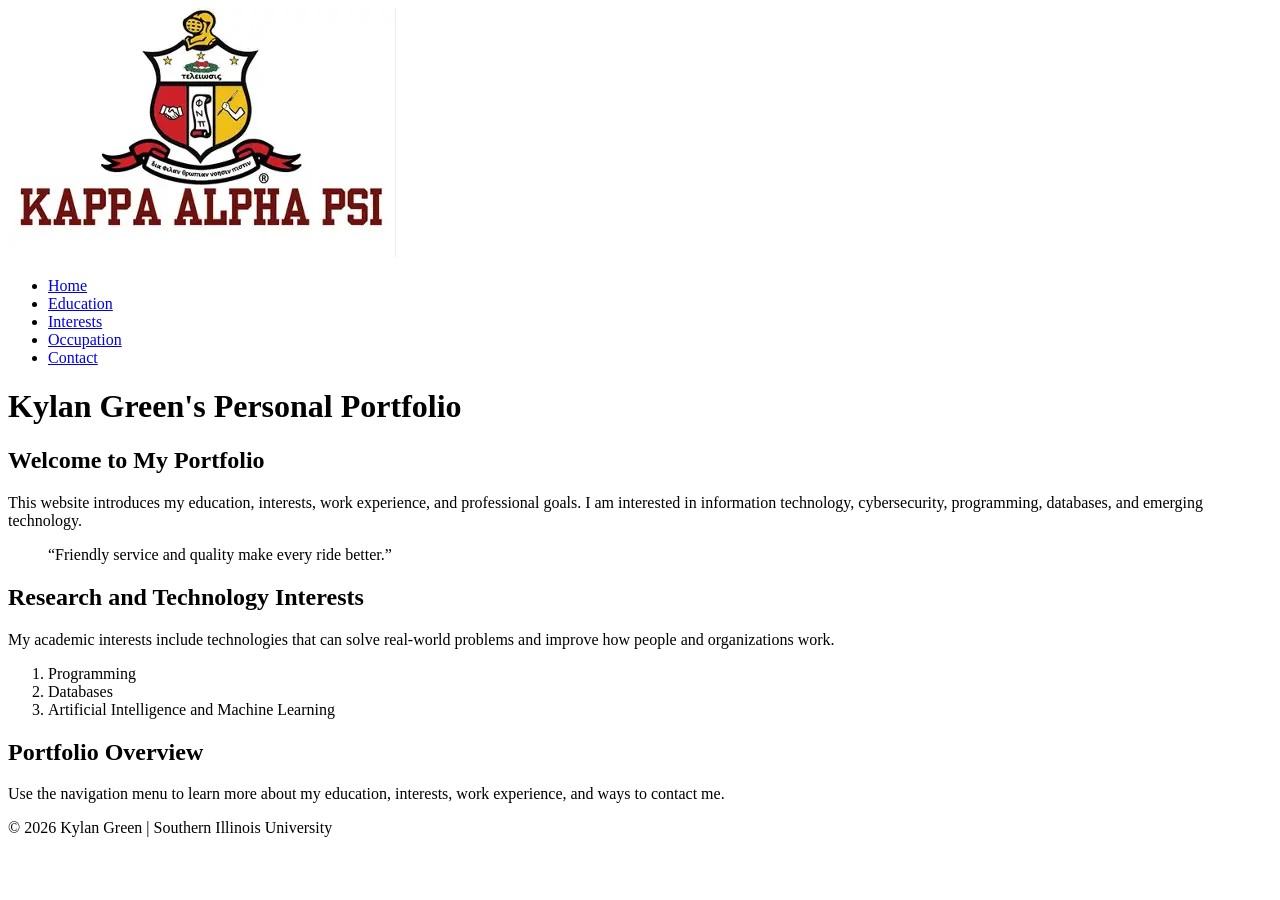
==== index.htm @ e51d49d7 "Add files via upload" ====
<!DOCTYPE html>
<!--
    Kylan Green Personal Portfolio
    Date Developed: 09-24-26
    Date Tested: 09-24-26
    Southern Illinois University
-->
<html lang="en">
<head>
    <meta charset="utf-8">
    <meta name="description" content="Kylan Green personal portfolio">
    <meta name="keywords" content="Kylan Green, portfolio, education, interests, work experience">
    <title>Kylan Green | Personal Portfolio</title>
    <link rel="stylesheet" href="style/main.css">
        <link rel="stylesheet" href="style/slicknav.css">
        <meta name="viewport" content="width=device-width, initial-scale=1.0">
        <script src="https://code.jquery.com/jquery-3.7.1.min.js"></script>
        <script src="js/jquery.slicknav.min.js"></script>
        <script>
            $(function () {
                $('#nav_menu').slicknav({
                    prependTo: '#mobile_menu',
                    label: 'MENU',
                    closeOnClick: true
                });
            });
        </script>
</head>
<body>
    <header class="site-header">
        <img class="portfolio-image" src="images/Kapsi.webp" alt="Kappa Alpha Psi graphic">
    </header>
    <nav id="mobile_menu"></nav>
        <nav id="nav_menu" aria-label="Main navigation">
            <ul>
                <li><a href="index.htm" class="current">Home</a></li>
                <li><a href="education.htm">Education</a></li>
                <li><a href="interests.htm">Interests</a></li>
                <li><a href="occupation.htm">Occupation</a></li>
                <li><a href="contact.htm">Contact</a></li>
            </ul>
        </nav>
    <!-- Portfolio navigation -->
<!-- Main page content -->
<!-- Supporting information -->
<!-- Lab 2 and Lab 3 requirements -->
    <main class="page-content">
        <h1>Kylan Green's Personal Portfolio</h1>
        <h2>Welcome to My Portfolio</h2>
        <p>This website introduces my education, interests, work experience, and professional goals. I am interested in information technology, cybersecurity, programming, databases, and emerging technology.</p>
        <blockquote>“Friendly service and quality make every ride better.”</blockquote>
        <section class="card">
            <h2>Research and Technology Interests</h2>
            <p>My academic interests include technologies that can solve real-world problems and improve how people and organizations work.</p>
            <ol>
                <li>Programming</li>
                <li>Databases</li>
                <li>Artificial Intelligence and Machine Learning</li>
            </ol>
        </section>
        <section class="card">
            <h2>Portfolio Overview</h2>
            <p>Use the navigation menu to learn more about my education, interests, work experience, and ways to contact me.</p>
        </section>
    </main>
    <footer>
        <p>&copy; 2026 Kylan Green | Southern Illinois University</p>
    </footer>
</body>
</html>
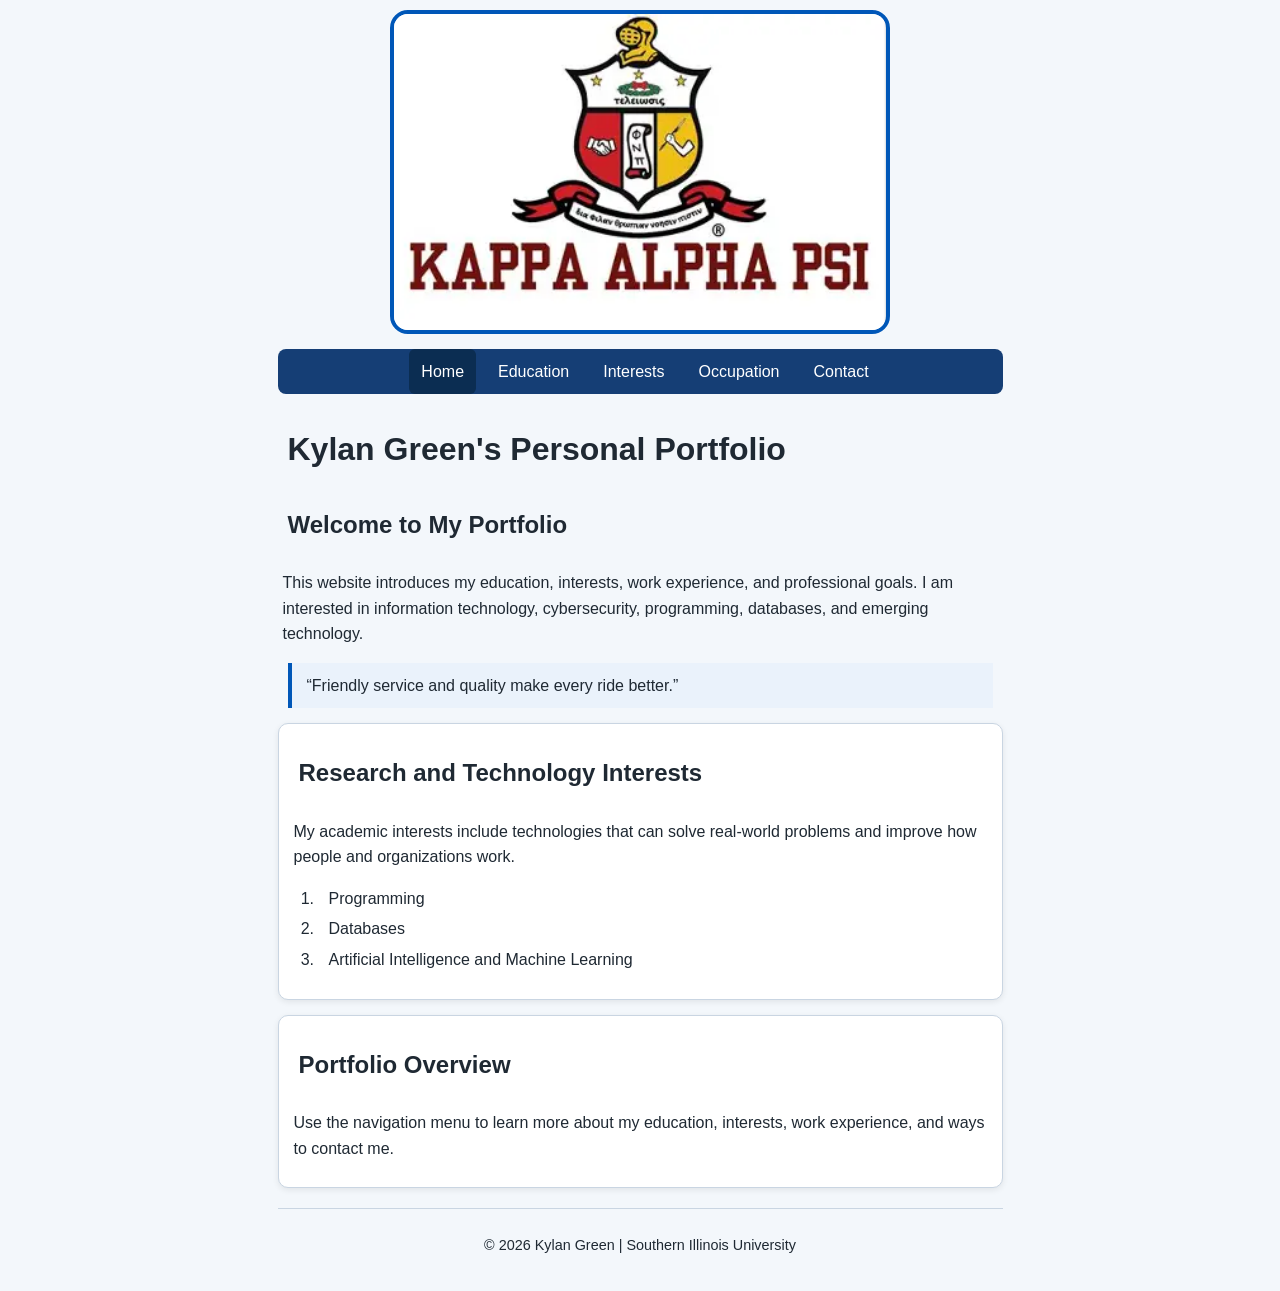
==== commit 00753fdc: "Update index.htm" ====
--- a/index.htm
+++ b/index.htm
@@ -10,6 +10,7 @@
     <meta charset="utf-8">
     <meta name="description" content="Kylan Green personal portfolio">
     <meta name="keywords" content="Kylan Green, portfolio, education, interests, work experience">
+    <link rel="icon" href="images/favicon.ico" type="image/x-icon">
     <title>Kylan Green | Personal Portfolio</title>
     <link rel="stylesheet" href="style/main.css">
         <link rel="stylesheet" href="style/slicknav.css">
--- a/style/main.css
+++ b/style/main.css
@@ -0,0 +1,166 @@
+/*
+    Kylan Green Personal Portfolio - Main CSS
+    Date Developed: 09-24-26
+    Date Tested: 09-24-26
+    Lab 2 and Lab 3 external style sheet
+*/
+
+/* Basic page layout and Lab 2 box-model requirements */
+* { box-sizing: border-box; }
+
+html { font-size: 100%; }
+
+body {
+    width: 725px;
+    max-width: calc(100% - 20px);
+    margin: 10px;
+    padding: 0;
+    margin-left: auto;
+    margin-right: auto;
+    background: #f3f7fb;
+    color: #1f2933;
+    font-family: Arial, Helvetica, sans-serif;
+    line-height: 1.6;
+}
+
+h1, h2, h3 {
+    padding: 10px;
+    margin: 10px 0;
+}
+
+p {
+    padding-left: 5px;
+    padding-right: 5px;
+}
+
+ul, ol {
+    padding-left: 30px;
+}
+
+li {
+    padding-left: 10px;
+    margin-bottom: 5px;
+}
+
+a { color: #0047ab; }
+a:hover, a:focus { text-decoration: none; }
+
+/* Lab 2 image border and position requirement; only the original portfolio image uses this class. */
+.portfolio-image {
+    display: block;
+    width: min(500px, 100%);
+    height: auto;
+    position: relative;
+    left: 0;
+    border: 4px solid #0057b8;
+    border-radius: 18px;
+    margin: 0 auto 15px;
+}
+
+.site-header {
+    text-align: center;
+}
+
+/* Desktop navigation */
+#mobile_menu { display: none; }
+
+#nav_menu {
+    background: #153e75;
+    border-radius: 8px;
+    margin: 10px 0 20px;
+}
+
+#nav_menu ul {
+    display: flex;
+    justify-content: center;
+    flex-wrap: wrap;
+    list-style: none;
+    margin: 0;
+    padding: 0;
+}
+
+#nav_menu li {
+    padding-left: 10px;
+    margin: 0;
+}
+
+#nav_menu a {
+    display: block;
+    color: white;
+    text-decoration: none;
+    padding: 10px 12px;
+}
+
+#nav_menu a:hover, #nav_menu a:focus, #nav_menu a.current {
+    background: #0b2d52;
+    border-radius: 6px;
+}
+
+.page-content {
+    width: 100%;
+}
+
+.card {
+    background: white;
+    border: 1px solid #c9d5e2;
+    border-radius: 10px;
+    padding: 10px;
+    margin: 15px 0;
+    box-shadow: 0 2px 6px rgba(0,0,0,.08);
+}
+
+blockquote {
+    margin: 15px 10px;
+    padding: 10px 15px;
+    border-left: 4px solid #0057b8;
+    background: #eaf2fb;
+}
+
+/* Lab 2 two-column layout without CSS Grid */
+.two-column {
+    display: flex;
+    align-items: stretch;
+    gap: 20px;
+}
+
+.column {
+    flex: 1 1 0;
+    min-width: 0;
+}
+
+footer {
+    margin-top: 20px;
+    padding: 10px;
+    text-align: center;
+    border-top: 1px solid #c9d5e2;
+    font-size: .9rem;
+}
+
+/* Lab 3 responsive design: four media queries, using fluid/flexible layout. */
+@media screen and (max-width: 900px) {
+    body { width: 100%; max-width: calc(100% - 20px); }
+    .portfolio-image { width: min(450px, 100%); }
+}
+
+@media screen and (max-width: 700px) {
+    #nav_menu { display: none; }
+    #mobile_menu { display: block; }
+    .two-column { flex-direction: column; gap: 0; }
+    .column { width: 100%; }
+}
+
+@media screen and (max-width: 550px) {
+    body { max-width: calc(100% - 16px); margin: 8px; }
+    h1 { font-size: 1.7rem; }
+    h2 { font-size: 1.25rem; }
+    .portfolio-image { width: 100%; }
+    .card { margin: 10px 0; }
+}
+
+@media screen and (max-width: 400px) {
+    body { max-width: calc(100% - 12px); margin: 6px; }
+    h1, h2, h3 { padding: 10px 6px; }
+    p { padding-left: 5px; padding-right: 5px; }
+    .card { padding: 8px; }
+    footer { font-size: .8rem; }
+}
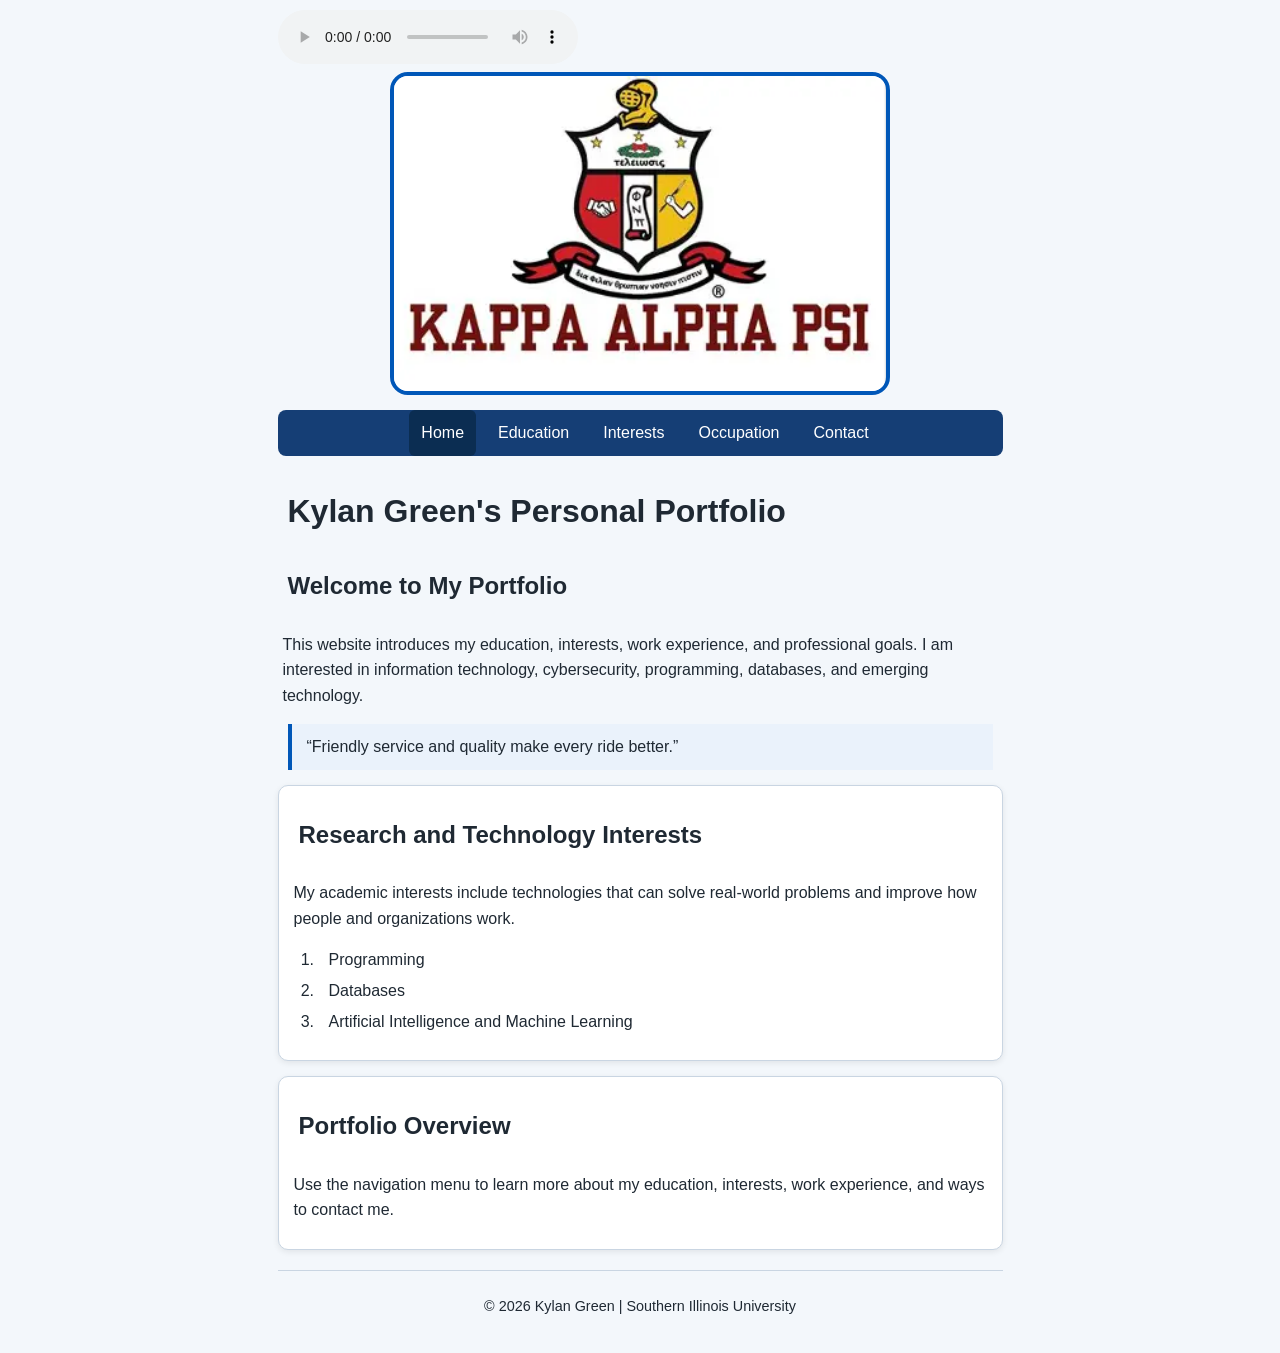
==== commit 7168c3e8: "Update index.htm" ====
--- a/index.htm
+++ b/index.htm
@@ -28,9 +28,19 @@
         </script>
 </head>
 <body>
+    
+<audio autoplay loop controls>
+    <source src="audio/background.mp3" type="audio/mpeg">
+    Your browser does not support audio playback.
+</audio>
+
     <header class="site-header">
-        <img class="portfolio-image" src="images/Kapsi.webp" alt="Kappa Alpha Psi graphic">
-    </header>
+    <img class="portfolio-image"
+         src="images/Kapsi.webp"
+         alt="Kappa Alpha Psi graphic"
+         onmouseover="this.src='images/Kapsi-hover.webp'"
+         onmouseout="this.src='images/Kapsi.webp'">
+</header>
     <nav id="mobile_menu"></nav>
         <nav id="nav_menu" aria-label="Main navigation">
             <ul>
--- a/style/main.css
+++ b/style/main.css
@@ -116,17 +116,33 @@
     background: #eaf2fb;
 }
 
-/* Lab 2 two-column layout without CSS Grid */
+
+/* Interests page: two columns on desktop */
 .two-column {
     display: flex;
+    flex-direction: row;
     align-items: stretch;
     gap: 20px;
 }
 
 .column {
-    flex: 1 1 0;
+    flex: 1 1 50%;
     min-width: 0;
 }
+
+/* Stack the columns on mobile */
+@media screen and (max-width: 700px) {
+    .two-column {
+        flex-direction: column;
+        gap: 0;
+    }
+
+    .column {
+        flex: 1 1 100%;
+        width: 100%;
+    }
+}
+
 
 footer {
     margin-top: 20px;
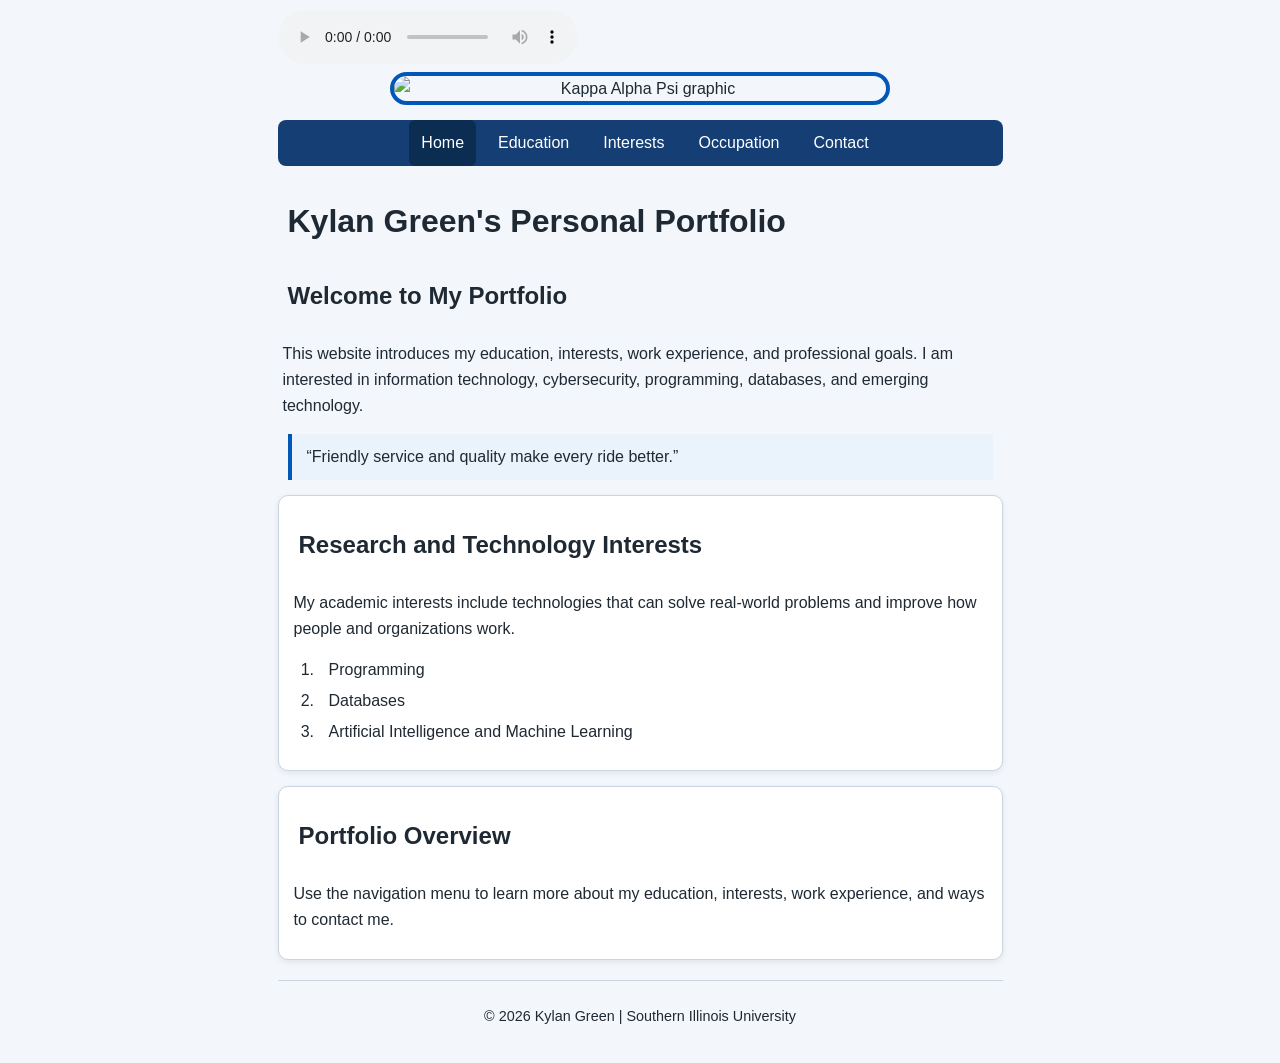
==== commit 7c3e5a3c: "Update index.htm" ====
--- a/index.htm
+++ b/index.htm
@@ -34,13 +34,15 @@
     Your browser does not support audio playback.
 </audio>
 
-    <header class="site-header">
+    
+<header class="site-header">
     <img class="portfolio-image"
-         src="images/Kapsi.webp"
+         src="https://raw.githubusercontent.com/KylanGreen2/KylanGreen2.github.io/main/images/Kapsi.webp"
          alt="Kappa Alpha Psi graphic"
-         onmouseover="this.src='images/Kapsi-hover.webp'"
-         onmouseout="this.src='images/Kapsi.webp'">
+         onmouseenter="this.src='https://raw.githubusercontent.com/KylanGreen2/KylanGreen2.github.io/main/images/Kapsi-hover.webp'"
+         onmouseleave="this.src='https://raw.githubusercontent.com/KylanGreen2/KylanGreen2.github.io/main/images/Kapsi.webp'">
 </header>
+
     <nav id="mobile_menu"></nav>
         <nav id="nav_menu" aria-label="Main navigation">
             <ul>
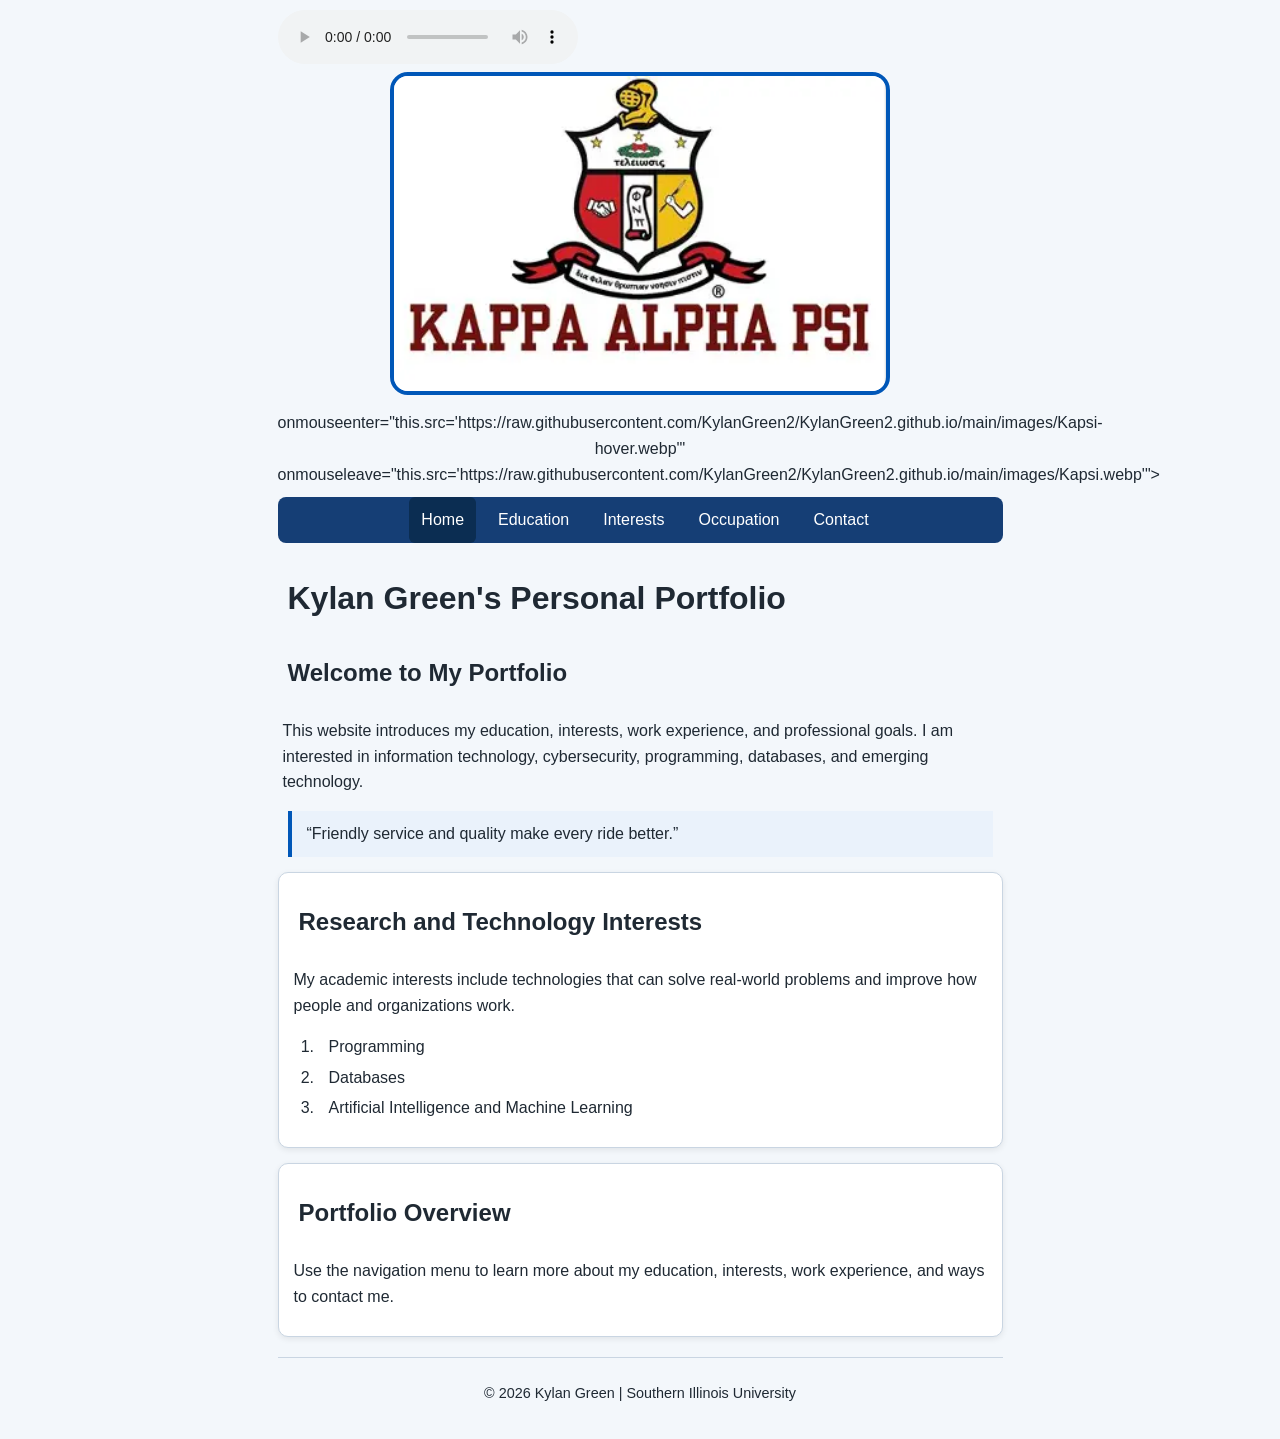
==== commit 36edff42: "Update index.htm" ====
--- a/index.htm
+++ b/index.htm
@@ -36,9 +36,9 @@
 
     
 <header class="site-header">
-    <img class="portfolio-image"
-         src="https://raw.githubusercontent.com/KylanGreen2/KylanGreen2.github.io/main/images/Kapsi.webp"
-         alt="Kappa Alpha Psi graphic"
+<img class="portfolio-image"
+     src="images/Kapsi.webp"
+     alt="Kappa Alpha Psi graphic">
          onmouseenter="this.src='https://raw.githubusercontent.com/KylanGreen2/KylanGreen2.github.io/main/images/Kapsi-hover.webp'"
          onmouseleave="this.src='https://raw.githubusercontent.com/KylanGreen2/KylanGreen2.github.io/main/images/Kapsi.webp'">
 </header>
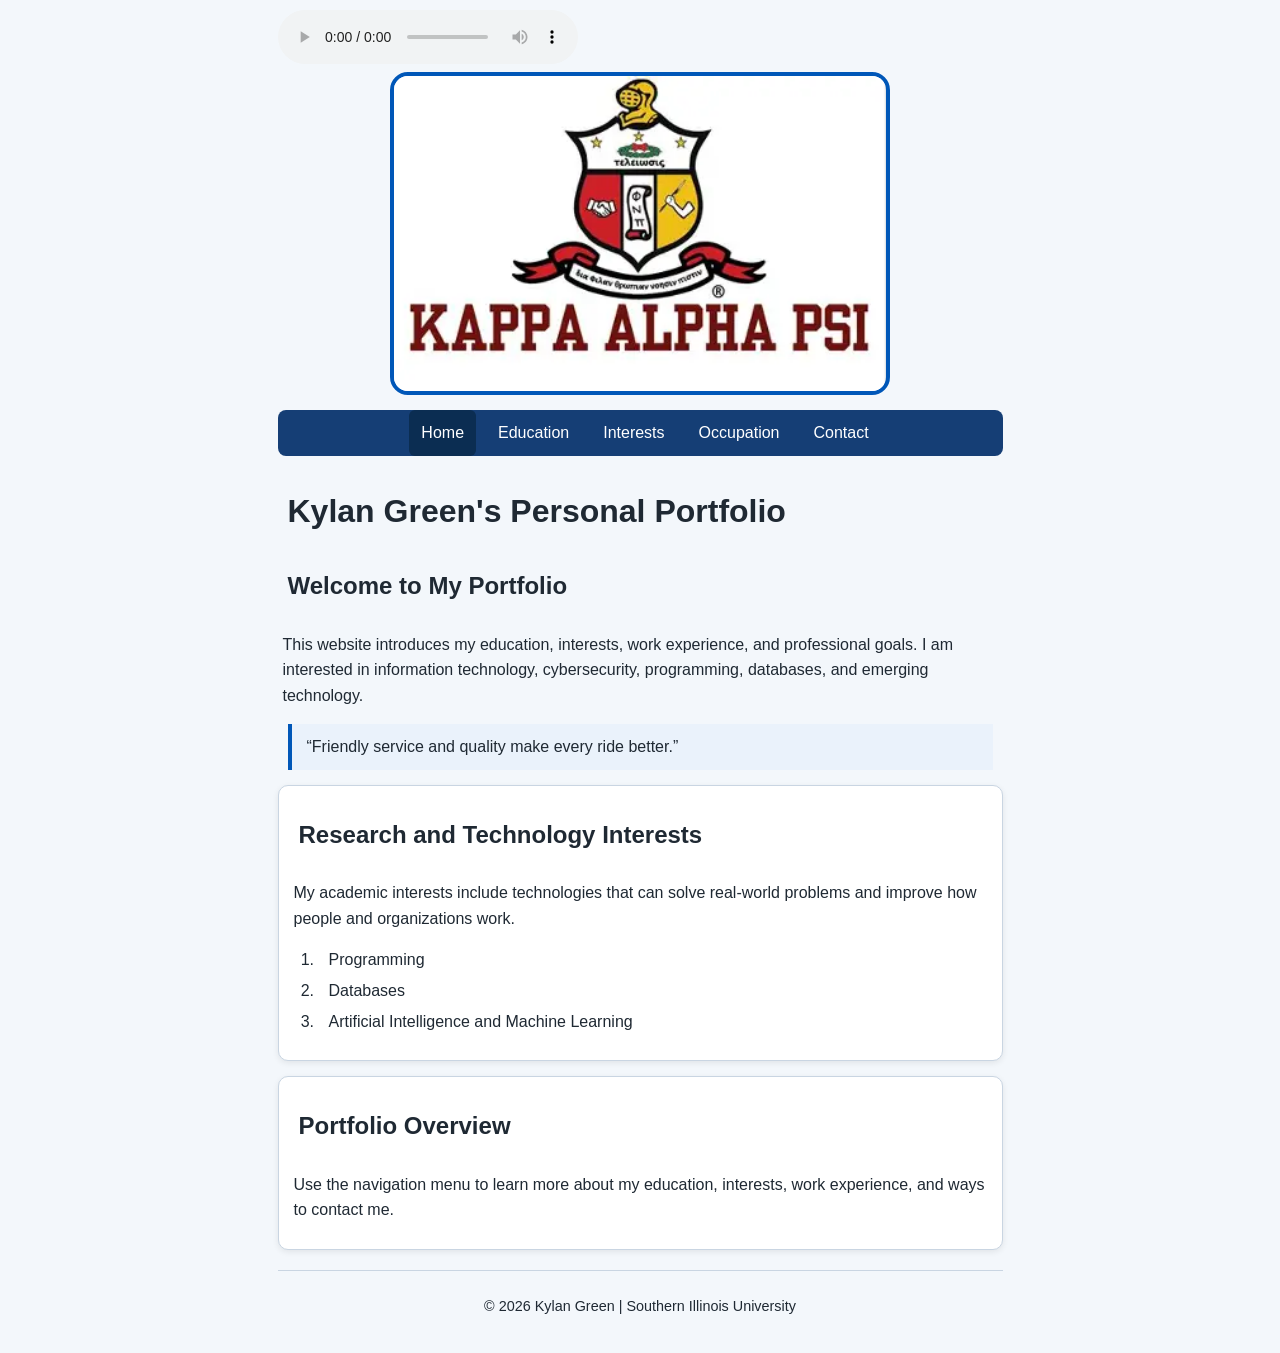
==== commit 5029fb21: "Update index.htm" ====
--- a/index.htm
+++ b/index.htm
@@ -38,9 +38,9 @@
 <header class="site-header">
 <img class="portfolio-image"
      src="images/Kapsi.webp"
-     alt="Kappa Alpha Psi graphic">
-         onmouseenter="this.src='https://raw.githubusercontent.com/KylanGreen2/KylanGreen2.github.io/main/images/Kapsi-hover.webp'"
-         onmouseleave="this.src='https://raw.githubusercontent.com/KylanGreen2/KylanGreen2.github.io/main/images/Kapsi.webp'">
+     alt="Kappa Alpha Psi graphic"
+     onmouseenter="this.src='images/Kapsi-hover.webp'"
+     onmouseleave="this.src='images/Kapsi.webp'">
 </header>
 
     <nav id="mobile_menu"></nav>
